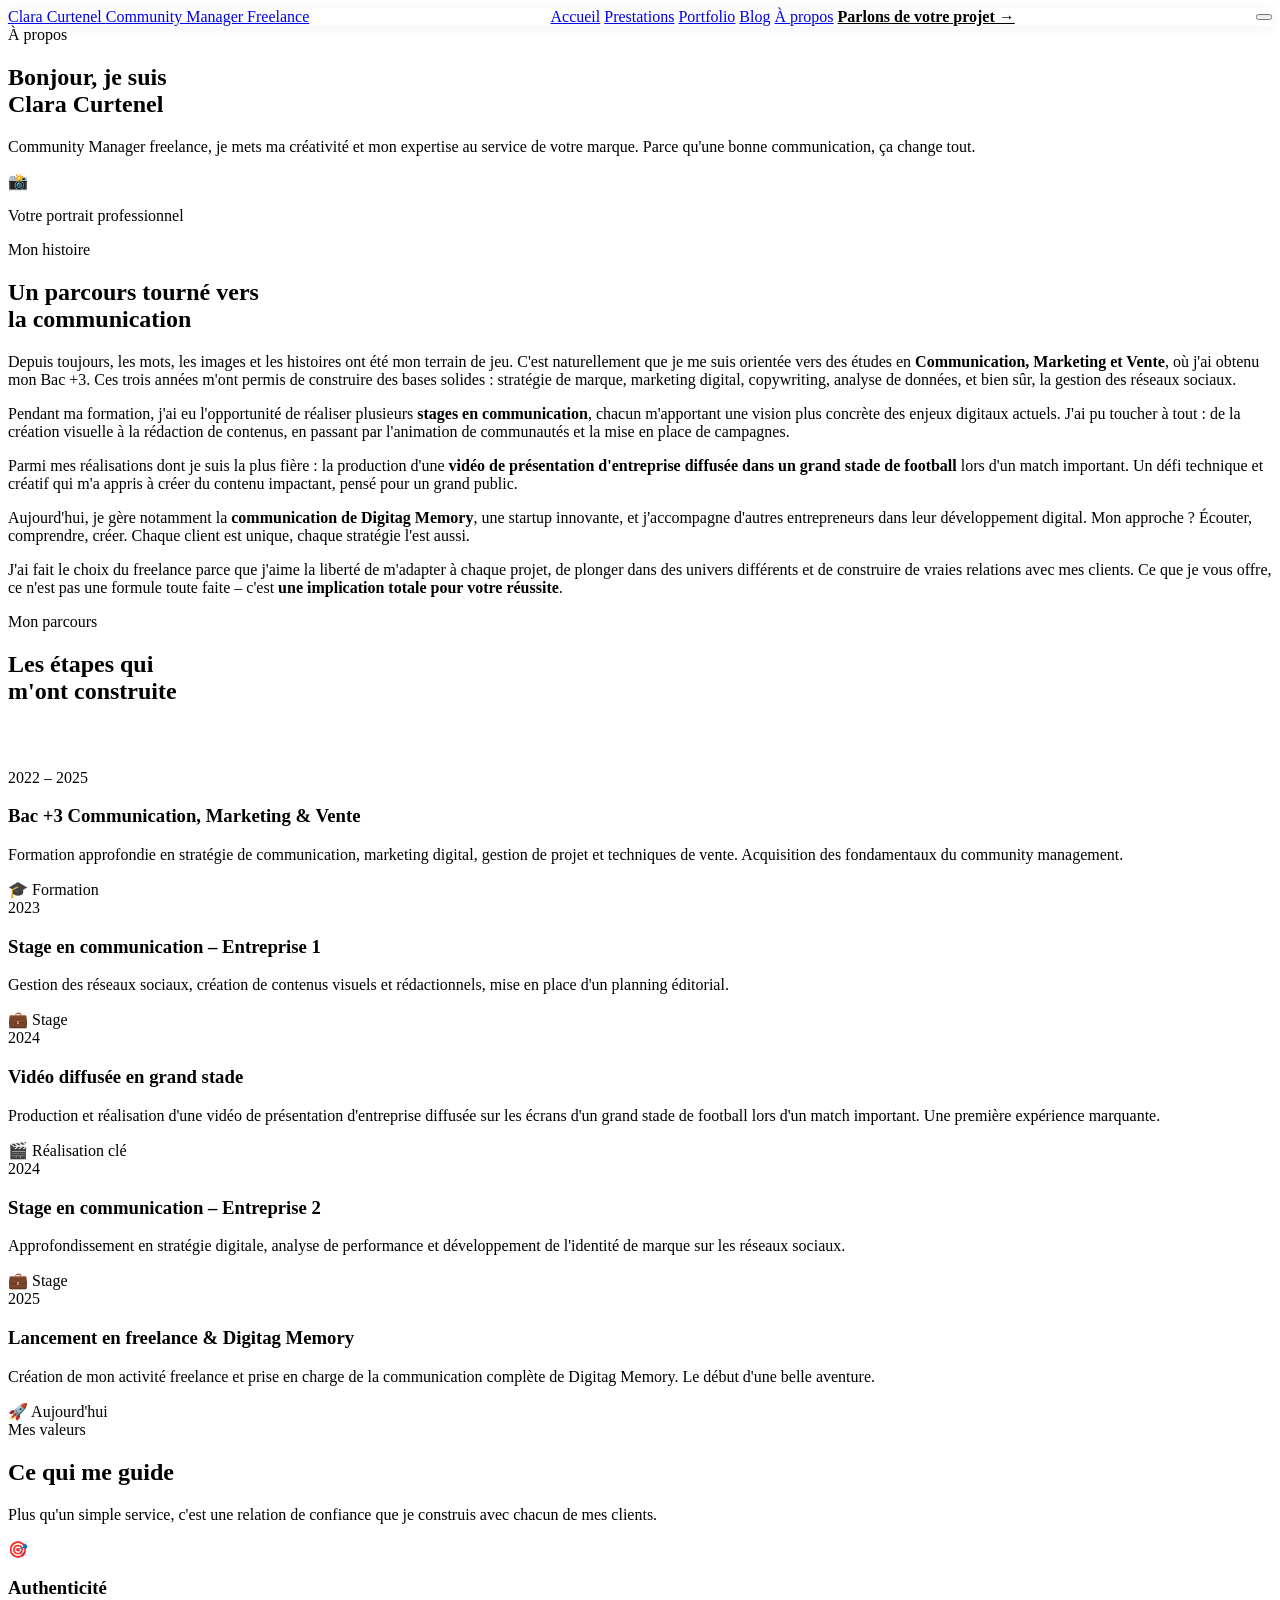
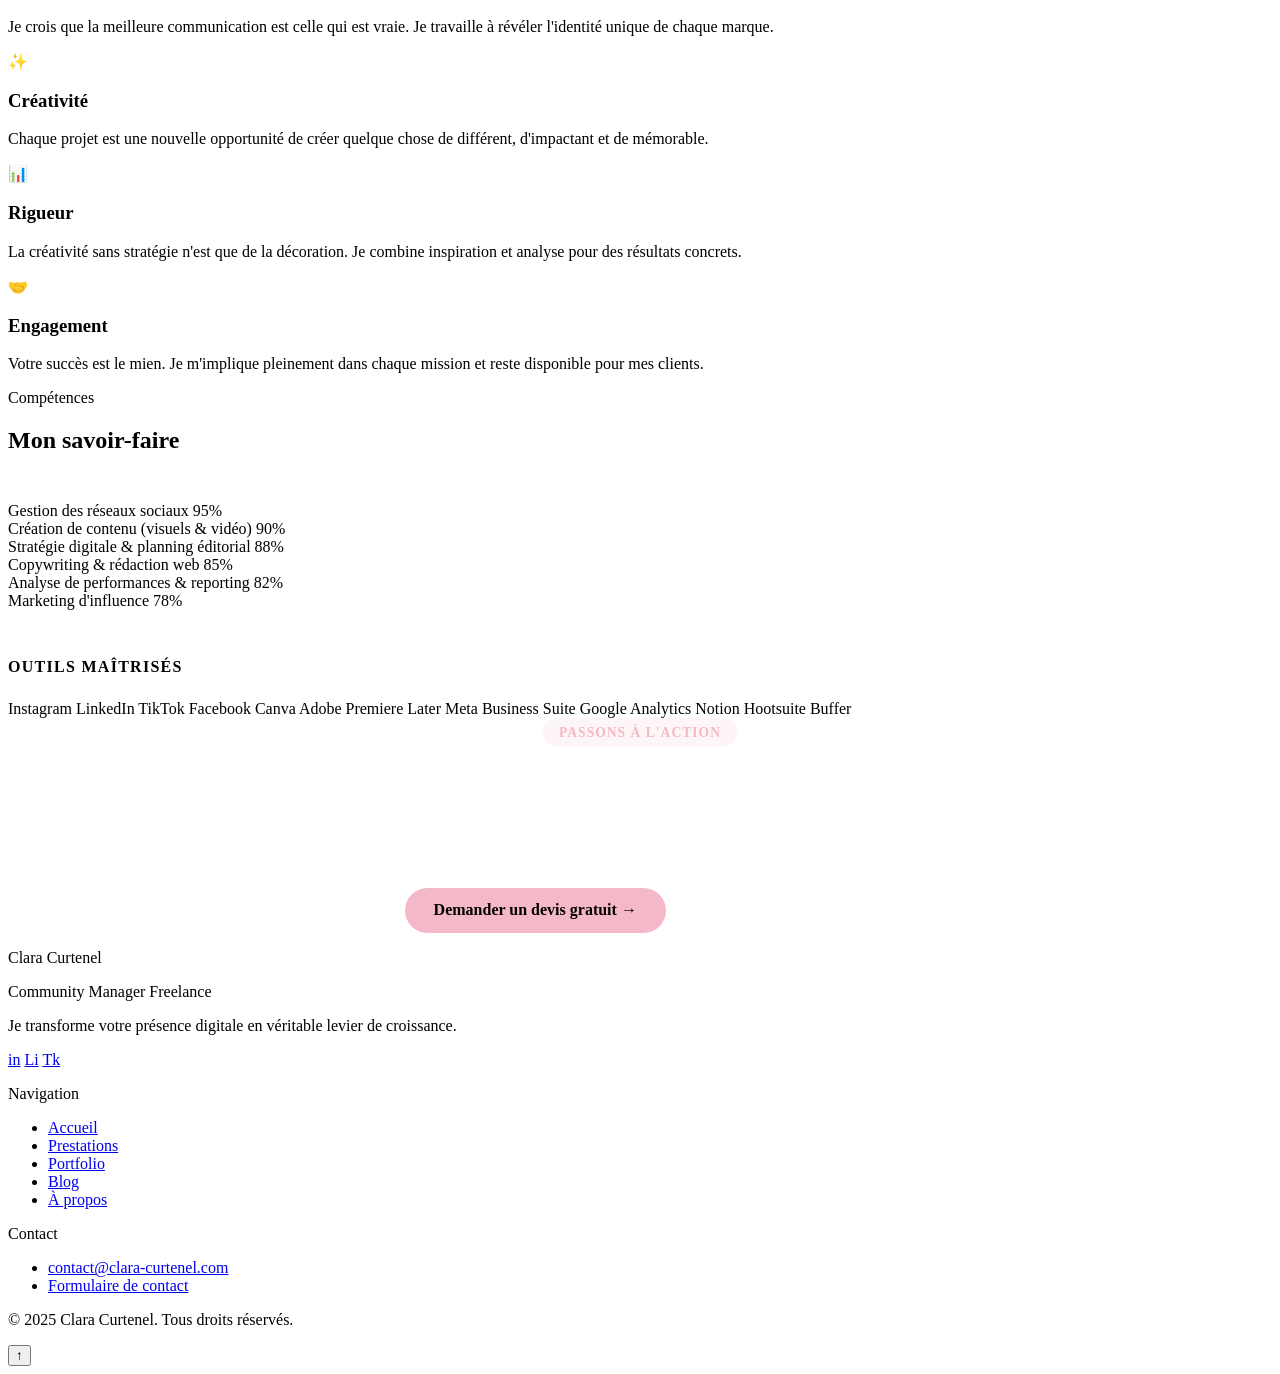
==== a-propos.html @ 1f603e21 "Update a-propos.html" ====
<!DOCTYPE html>
<html lang="fr">
<head>
  <meta charset="UTF-8" />
  <meta name="viewport" content="width=device-width, initial-scale=1.0" />
  <title>À propos – Clara Curtenel, Community Manager Freelance</title>
  <meta name="description" content="Découvrez le parcours de Clara Curtenel, Community Manager freelance diplômée d'un Bac +3 en Communication, Marketing et Vente. Son histoire, ses valeurs et sa vision." />
  <link rel="canonical" href="https://clara-curtenel.com/a-propos.html" />
  <link rel="stylesheet" href="css/style.css" />
  <link rel="stylesheet" href="css/a-propos.css" />
</head>
<body>

<style>
  /* Force le fond de la barre de navigation à être blanc tout le temps */
  .navbar {
    background-color: #ffffff !important;
    /* Petite ombre optionnelle pour bien détacher le menu du reste de la page */
    box-shadow: 0 2px 15px rgba(0, 0, 0, 0.05) !important; 
  }
  
  /* Empêche le chevauchement en espaçant le logo et les liens */
  .navbar-inner {
    display: flex !important;
    justify-content: space-between !important;
    align-items: center !important;
  }
  
  /* Cache le menu mobile sur les écrans d'ordinateur pour éviter les doublons */
  @media (min-width: 992px) {
    .nav-mobile {
      display: none !important;
    }
  }
</style>

<!-- ═══ NAVBAR ═══ -->
<nav class="navbar" aria-label="Navigation principale">
  <div class="navbar-inner">
    <a href="index.html" class="nav-logo">
      <span class="nav-logo-name">Clara Curtenel</span>
      <span class="nav-logo-title">Community Manager Freelance</span>
    </a>
    <div class="nav-links">
     <a href="index.html">Accueil</a>
<a href="prestations.html">Prestations</a>
<a href="portfolio.html">Portfolio</a>
      <a href="blog.html">Blog</a>
      <a href="a-propos.html"class="active">À propos</a>
      <!-- Ajout du style inline pour forcer le texte en noir -->
      <a href="contact.html" class="btn btn-pink nav-cta" style="color: #000000; font-weight: 600;">Parlons de votre projet →</a>
    </div>
    <button class="nav-burger" aria-label="Menu">
      <span></span><span></span><span></span>
    </button>
  </div>
</nav>

<!-- Mobile menu -->
<div class="nav-mobile" role="navigation">
  <a href="index.html">Accueil</a>
  <a href="prestations.html">Prestations</a>
  <a href="portfolio.html">Portfolio</a>
  <a href="blog.html">Blog</a>
  <a href="a-propos.html">À propos</a>
  <!-- Ajout du style inline pour forcer le texte en noir sur mobile aussi -->
  <a href="contact.html" class="btn btn-pink" style="text-align:center; color: #000000; font-weight: 600;">Parlons de votre projet →</a>
</div>

<!-- ═══ HERO ABOUT ═══ -->
<section class="about-hero">
  <div class="container">
    <div class="about-hero-inner">
      <div class="about-hero-text">
        <span class="badge animate-up delay-1">À propos</span>
        <h1 class="animate-up delay-2">
          Bonjour, je suis<br />
          <span class="italic text-pink">Clara Curtenel</span>
        </h1>
        <p class="animate-up delay-3">Community Manager freelance, je mets ma créativité et mon expertise au service de votre marque. Parce qu'une bonne communication, ça change tout.</p>
      </div>
      <div class="about-hero-photo animate-up delay-3">
        <!-- Remplacez par votre photo -->
        <div class="photo-frame">
          <div class="photo-placeholder">
            <span>📸</span>
            <p>Votre portrait professionnel</p>
          </div>
          <!-- <img src="images/clara-portrait.jpg" alt="Clara Curtenel – Community Manager Freelance" /> -->
        </div>
        <div class="photo-decoration"></div>
      </div>
    </div>
  </div>
</section>

<!-- ═══ HISTOIRE ═══ -->
<section class="section-pad about-story">
  <div class="container-narrow">
    <div class="story-block reveal">
      <span class="badge">Mon histoire</span>
      <h2>Un parcours tourné vers<br /><span class="italic text-pink">la communication</span></h2>
      <div class="story-content">
        <p>
          Depuis toujours, les mots, les images et les histoires ont été mon terrain de jeu. C'est naturellement que je me suis orientée vers des études en <strong>Communication, Marketing et Vente</strong>, où j'ai obtenu mon Bac +3. Ces trois années m'ont permis de construire des bases solides : stratégie de marque, marketing digital, copywriting, analyse de données, et bien sûr, la gestion des réseaux sociaux.
        </p>
        <p>
          Pendant ma formation, j'ai eu l'opportunité de réaliser plusieurs <strong>stages en communication</strong>, chacun m'apportant une vision plus concrète des enjeux digitaux actuels. J'ai pu toucher à tout : de la création visuelle à la rédaction de contenus, en passant par l'animation de communautés et la mise en place de campagnes.
        </p>
        <p>
          Parmi mes réalisations dont je suis la plus fière : la production d'une <strong>vidéo de présentation d'entreprise diffusée dans un grand stade de football</strong> lors d'un match important. Un défi technique et créatif qui m'a appris à créer du contenu impactant, pensé pour un grand public.
        </p>
        <p>
          Aujourd'hui, je gère notamment la <strong>communication de Digitag Memory</strong>, une startup innovante, et j'accompagne d'autres entrepreneurs dans leur développement digital. Mon approche ? Écouter, comprendre, créer. Chaque client est unique, chaque stratégie l'est aussi.
        </p>
        <p>
          J'ai fait le choix du freelance parce que j'aime la liberté de m'adapter à chaque projet, de plonger dans des univers différents et de construire de vraies relations avec mes clients. Ce que je vous offre, ce n'est pas une formule toute faite – c'est <strong>une implication totale pour votre réussite</strong>.
        </p>
      </div>
    </div>
  </div>
</section>

<!-- ═══ TIMELINE ═══ -->
<section class="section-pad about-timeline">
  <div class="container-narrow">
    <div class="section-header reveal" style="text-align:left; max-width: 100%; margin-bottom: 4rem;">
      <span class="badge">Mon parcours</span>
      <h2>Les étapes qui<br /><span class="italic text-pink">m'ont construite</span></h2>
    </div>
    <div class="timeline">
      <div class="timeline-item reveal">
        <div class="timeline-dot"></div>
        <div class="timeline-date">2022 – 2025</div>
        <div class="timeline-content">
          <h3>Bac +3 Communication, Marketing & Vente</h3>
          <p>Formation approfondie en stratégie de communication, marketing digital, gestion de projet et techniques de vente. Acquisition des fondamentaux du community management.</p>
          <span class="timeline-tag">🎓 Formation</span>
        </div>
      </div>
      <div class="timeline-item reveal">
        <div class="timeline-dot"></div>
        <div class="timeline-date">2023</div>
        <div class="timeline-content">
          <h3>Stage en communication – Entreprise 1</h3>
          <p>Gestion des réseaux sociaux, création de contenus visuels et rédactionnels, mise en place d'un planning éditorial.</p>
          <span class="timeline-tag">💼 Stage</span>
        </div>
      </div>
      <div class="timeline-item reveal">
        <div class="timeline-dot"></div>
        <div class="timeline-date">2024</div>
        <div class="timeline-content">
          <h3>Vidéo diffusée en grand stade</h3>
          <p>Production et réalisation d'une vidéo de présentation d'entreprise diffusée sur les écrans d'un grand stade de football lors d'un match important. Une première expérience marquante.</p>
          <span class="timeline-tag">🎬 Réalisation clé</span>
        </div>
      </div>
      <div class="timeline-item reveal">
        <div class="timeline-dot"></div>
        <div class="timeline-date">2024</div>
        <div class="timeline-content">
          <h3>Stage en communication – Entreprise 2</h3>
          <p>Approfondissement en stratégie digitale, analyse de performance et développement de l'identité de marque sur les réseaux sociaux.</p>
          <span class="timeline-tag">💼 Stage</span>
        </div>
      </div>
      <div class="timeline-item reveal">
        <div class="timeline-dot"></div>
        <div class="timeline-date">2025</div>
        <div class="timeline-content">
          <h3>Lancement en freelance & Digitag Memory</h3>
          <p>Création de mon activité freelance et prise en charge de la communication complète de Digitag Memory. Le début d'une belle aventure.</p>
          <span class="timeline-tag">🚀 Aujourd'hui</span>
        </div>
      </div>
    </div>
  </div>
</section>

<!-- ═══ VALEURS ═══ -->
<section class="section-pad about-values">
  <div class="container">
    <div class="section-header reveal">
      <span class="badge">Mes valeurs</span>
      <h2>Ce qui me guide</h2>
      <p>Plus qu'un simple service, c'est une relation de confiance que je construis avec chacun de mes clients.</p>
    </div>
    <div class="values-grid">
      <div class="value-card reveal">
        <div class="value-icon">🎯</div>
        <h3>Authenticité</h3>
        <p>Je crois que la meilleure communication est celle qui est vraie. Je travaille à révéler l'identité unique de chaque marque.</p>
      </div>
      <div class="value-card reveal delay-1">
        <div class="value-icon">✨</div>
        <h3>Créativité</h3>
        <p>Chaque projet est une nouvelle opportunité de créer quelque chose de différent, d'impactant et de mémorable.</p>
      </div>
      <div class="value-card reveal delay-2">
        <div class="value-icon">📊</div>
        <h3>Rigueur</h3>
        <p>La créativité sans stratégie n'est que de la décoration. Je combine inspiration et analyse pour des résultats concrets.</p>
      </div>
      <div class="value-card reveal delay-3">
        <div class="value-icon">🤝</div>
        <h3>Engagement</h3>
        <p>Votre succès est le mien. Je m'implique pleinement dans chaque mission et reste disponible pour mes clients.</p>
      </div>
    </div>
  </div>
</section>

<!-- ═══ COMPÉTENCES ═══ -->
<section class="section-pad about-skills">
  <div class="container-narrow">
    <div class="section-header reveal" style="text-align:left; max-width:100%; margin-bottom: 3rem;">
      <span class="badge">Compétences</span>
      <h2>Mon savoir-faire</h2>
    </div>
    <div class="skills-list reveal">
      <div class="skill-item">
        <div class="skill-header">
          <span>Gestion des réseaux sociaux</span>
          <span>95%</span>
        </div>
        <div class="skill-bar"><div class="skill-fill" data-width="95"></div></div>
      </div>
      <div class="skill-item">
        <div class="skill-header">
          <span>Création de contenu (visuels & vidéo)</span>
          <span>90%</span>
        </div>
        <div class="skill-bar"><div class="skill-fill" data-width="90"></div></div>
      </div>
      <div class="skill-item">
        <div class="skill-header">
          <span>Stratégie digitale & planning éditorial</span>
          <span>88%</span>
        </div>
        <div class="skill-bar"><div class="skill-fill" data-width="88"></div></div>
      </div>
      <div class="skill-item">
        <div class="skill-header">
          <span>Copywriting & rédaction web</span>
          <span>85%</span>
        </div>
        <div class="skill-bar"><div class="skill-fill" data-width="85"></div></div>
      </div>
      <div class="skill-item">
        <div class="skill-header">
          <span>Analyse de performances & reporting</span>
          <span>82%</span>
        </div>
        <div class="skill-bar"><div class="skill-fill" data-width="82"></div></div>
      </div>
      <div class="skill-item">
        <div class="skill-header">
          <span>Marketing d'influence</span>
          <span>78%</span>
        </div>
        <div class="skill-bar"><div class="skill-fill" data-width="78"></div></div>
      </div>
    </div>
    <div class="tools-section reveal" style="margin-top: 3rem;">
      <h3 style="font-size: 1rem; font-weight: 600; color: var(--navy); margin-bottom: 1.5rem; letter-spacing: 0.08em; text-transform: uppercase;">Outils maîtrisés</h3>
      <div class="tools-grid">
        <span class="tool-tag">Instagram</span>
        <span class="tool-tag">LinkedIn</span>
        <span class="tool-tag">TikTok</span>
        <span class="tool-tag">Facebook</span>
        <span class="tool-tag">Canva</span>
        <span class="tool-tag">Adobe Premiere</span>
        <span class="tool-tag">Later</span>
        <span class="tool-tag">Meta Business Suite</span>
        <span class="tool-tag">Google Analytics</span>
        <span class="tool-tag">Notion</span>
        <span class="tool-tag">Hootsuite</span>
        <span class="tool-tag">Buffer</span>
      </div>
    </div>
  </div>
</section>

<!-- ═══ CTA FINAL ═══ -->
<style>
  /* On force le texte de la boîte en blanc */
  .cta-box h2 {
    color: #ffffff !important;
  }
  .cta-box p {
    color: rgba(255, 255, 255, 0.8) !important;
  }
  
  /* Style pour le badge (rose clair lumineux) */
  .badge-light-pink {
    display: inline-block;
    background-color: rgba(244, 184, 200, 0.15);
    color: #f4b8c8;
    padding: 0.4rem 1rem;
    border-radius: 2rem;
    font-size: 0.85rem;
    font-weight: 600;
    text-transform: uppercase;
    letter-spacing: 1px;
    margin-bottom: 1.5rem;
  }
  
  /* Style pour le bouton principal (fond rose, texte noir) */
  .btn-primary-light {
    background-color: #f4b8c8 !important;
    color: #000000 !important;
    font-weight: 600;
    padding: 0.8rem 1.8rem;
    border-radius: 2rem;
    text-decoration: none;
    display: inline-block;
    transition: opacity 0.3s ease;
  }
  .btn-primary-light:hover {
    opacity: 0.8;
  }
  
  /* Style pour le bouton secondaire (contour blanc, texte blanc) */
  .btn-outline-light {
    background-color: transparent !important;
    color: #ffffff !important;
    border: 1px solid rgba(255, 255, 255, 0.5) !important;
    font-weight: 500;
    padding: 0.8rem 1.8rem;
    border-radius: 2rem;
    text-decoration: none;
    display: inline-block;
    transition: all 0.3s ease;
  }
  .btn-outline-light:hover {
    border-color: #ffffff !important;
    background-color: rgba(255, 255, 255, 0.1) !important;
  }
  
  .cta-actions {
    display: flex;
    justify-content: center;
    gap: 1rem;
    margin-top: 2rem;
    flex-wrap: wrap;
  }
</style>

<section class="cta-section reveal">
  <div class="container">
    <div class="cta-box" style="text-align: center;">
      <span class="badge-light-pink">Passons à l'action</span>
      <h2>Prête à booster votre présence ?</h2>
      <p style="max-width: 600px; margin: 0 auto;">Dites-moi ce dont vous avez besoin, je vous prépare une proposition sous 48h.</p>
      <div class="cta-actions">
        <a href="contact.html" class="btn-primary-light">Demander un devis gratuit →</a>
        <a href="portfolio.html" class="btn-outline-light">Voir mes réalisations</a>
      </div>
    </div>
  </div>
</section>

<footer class="footer">
  <div class="container">
    <div class="footer-grid">
      <div>
        <p class="footer-brand-name">Clara Curtenel</p>
        <p class="footer-brand-tagline">Community Manager Freelance</p>
        <p class="footer-desc">Je transforme votre présence digitale en véritable levier de croissance.</p>
        <div class="footer-socials">
          <a href="#" class="social-icon" aria-label="Instagram">in</a>
          <a href="#" class="social-icon" aria-label="LinkedIn">Li</a>
          <a href="#" class="social-icon" aria-label="TikTok">Tk</a>
        </div>
      </div>
      <div>
        <p class="footer-heading">Navigation</p>
        <ul class="footer-links">
          <li><a href="index.html">Accueil</a></li>
          <li><a href="prestations.html">Prestations</a></li>
          <li><a href="portfolio.html">Portfolio</a></li>
          <li><a href="blog.html">Blog</a></li>
          <li><a href="a-propos.html">À propos</a></li>
        </ul>
      </div>
      <div>
        <p class="footer-heading">Contact</p>
        <ul class="footer-links">
          <li><a href="mailto:contact@clara-curtenel.com">contact@clara-curtenel.com</a></li>
          <li><a href="contact.html">Formulaire de contact</a></li>
        </ul>
      </div>
    </div>
    <div class="footer-bottom">
      <p>© 2025 Clara Curtenel. Tous droits réservés.</p>
    </div>
  </div>
</footer>

<button class="scroll-top" aria-label="Remonter en haut">↑</button>
<script src="js/main.js"></script>
<script>
  // Skill bars animation
  const skillFills = document.querySelectorAll('.skill-fill');
  const skillObserver = new IntersectionObserver((entries) => {
    entries.forEach(entry => {
      if (entry.isIntersecting) {
        const el = entry.target;
        el.style.width = el.dataset.width + '%';
        skillObserver.unobserve(el);
      }
    });
  }, { threshold: 0.3 });
  skillFills.forEach(el => skillObserver.observe(el));
</script>
</body>
</html>
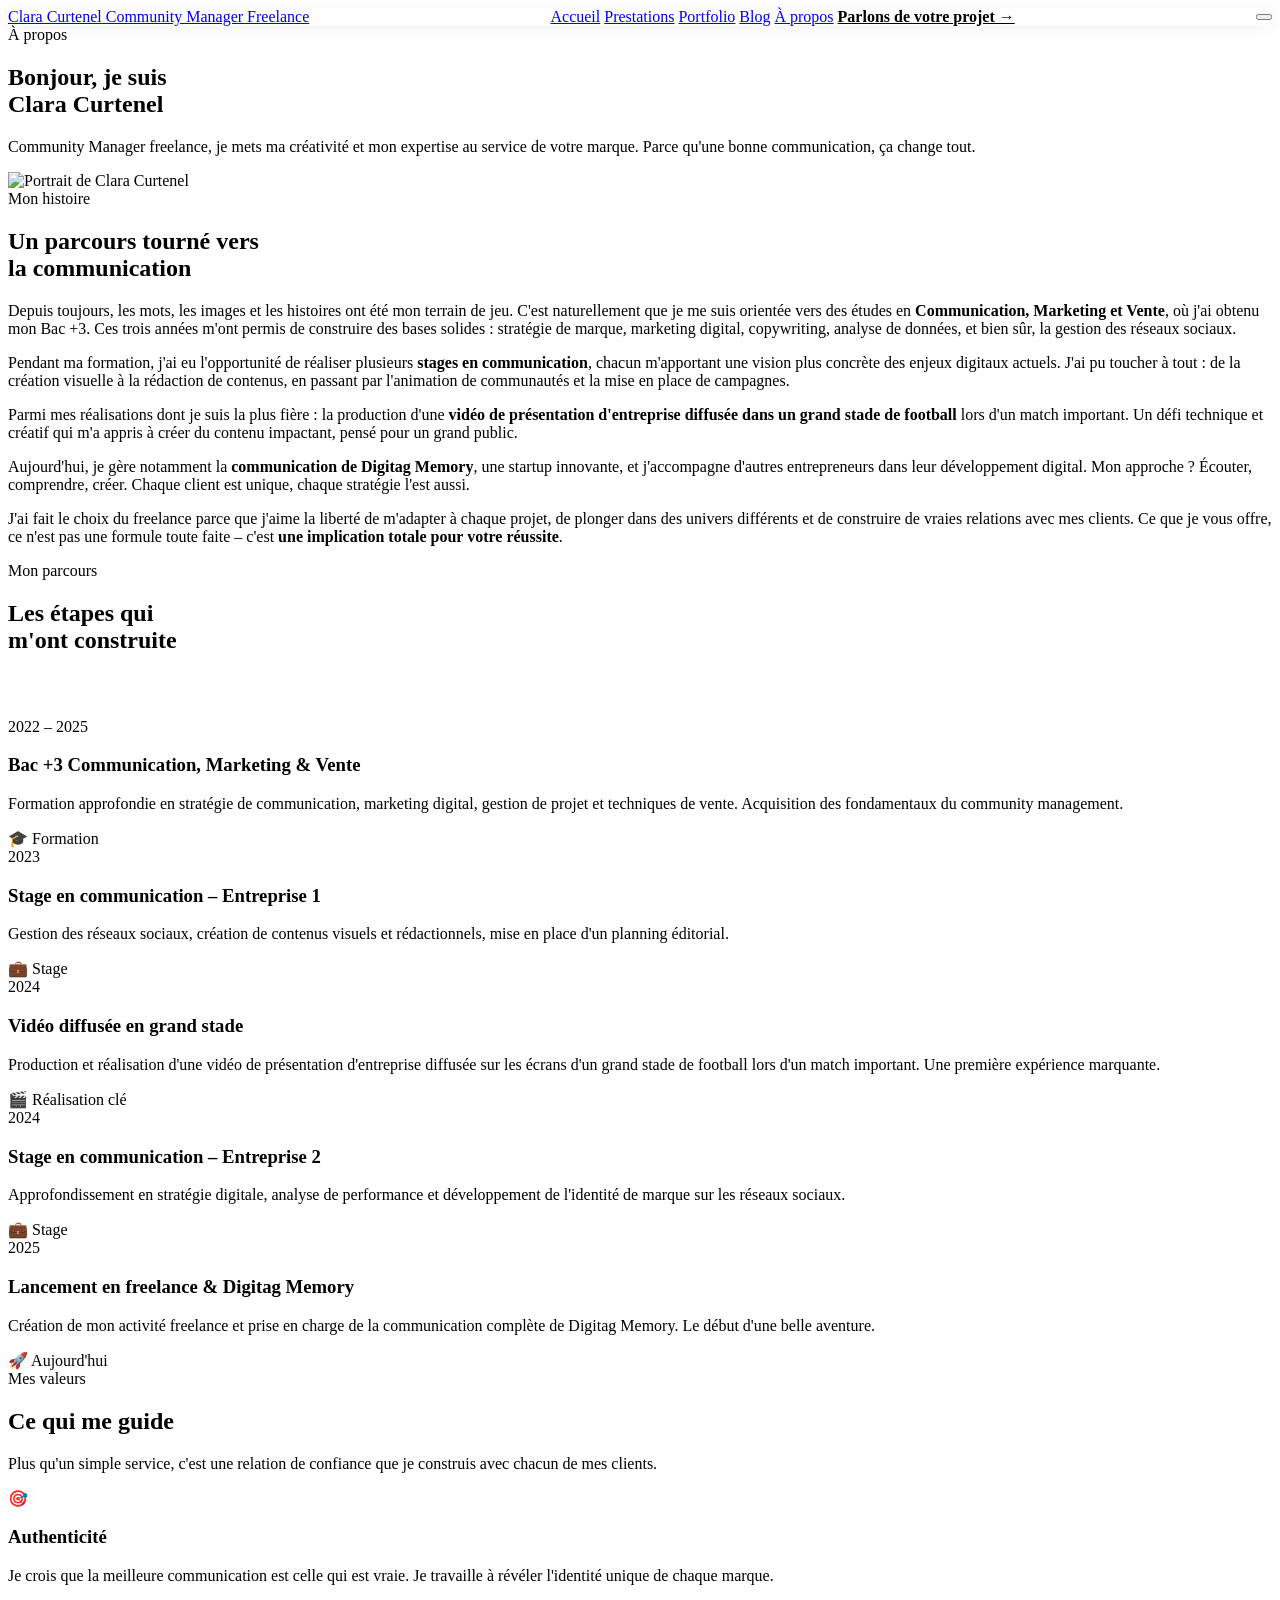
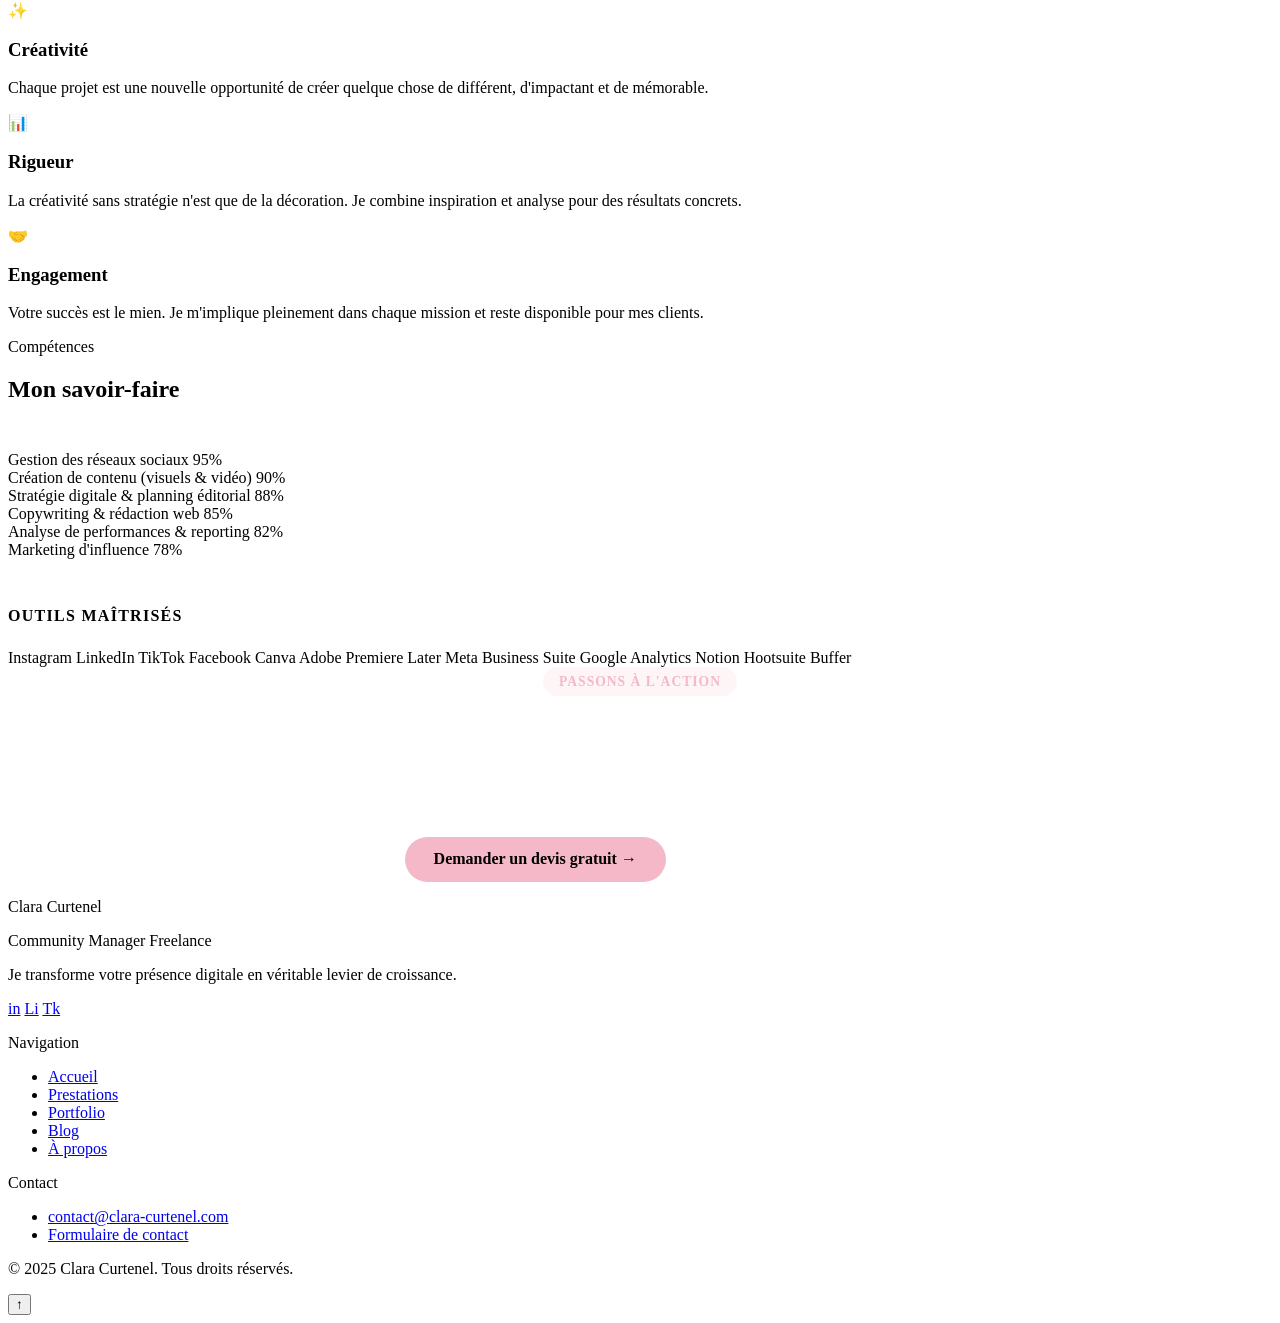
==== commit 38f09373: "Update a-propos.html" ====
--- a/a-propos.html
+++ b/a-propos.html
@@ -80,13 +80,8 @@
         <p class="animate-up delay-3">Community Manager freelance, je mets ma créativité et mon expertise au service de votre marque. Parce qu'une bonne communication, ça change tout.</p>
       </div>
       <div class="about-hero-photo animate-up delay-3">
-        <!-- Remplacez par votre photo -->
         <div class="photo-frame">
-          <div class="photo-placeholder">
-            <span>📸</span>
-            <p>Votre portrait professionnel</p>
-          </div>
-          <!-- <img src="images/clara-portrait.jpg" alt="Clara Curtenel – Community Manager Freelance" /> -->
+          <img src="images/clara-portrait.jpg" alt="Portrait de Clara Curtenel" style="width: 100%; height: 100%; object-fit: cover;" />
         </div>
         <div class="photo-decoration"></div>
       </div>
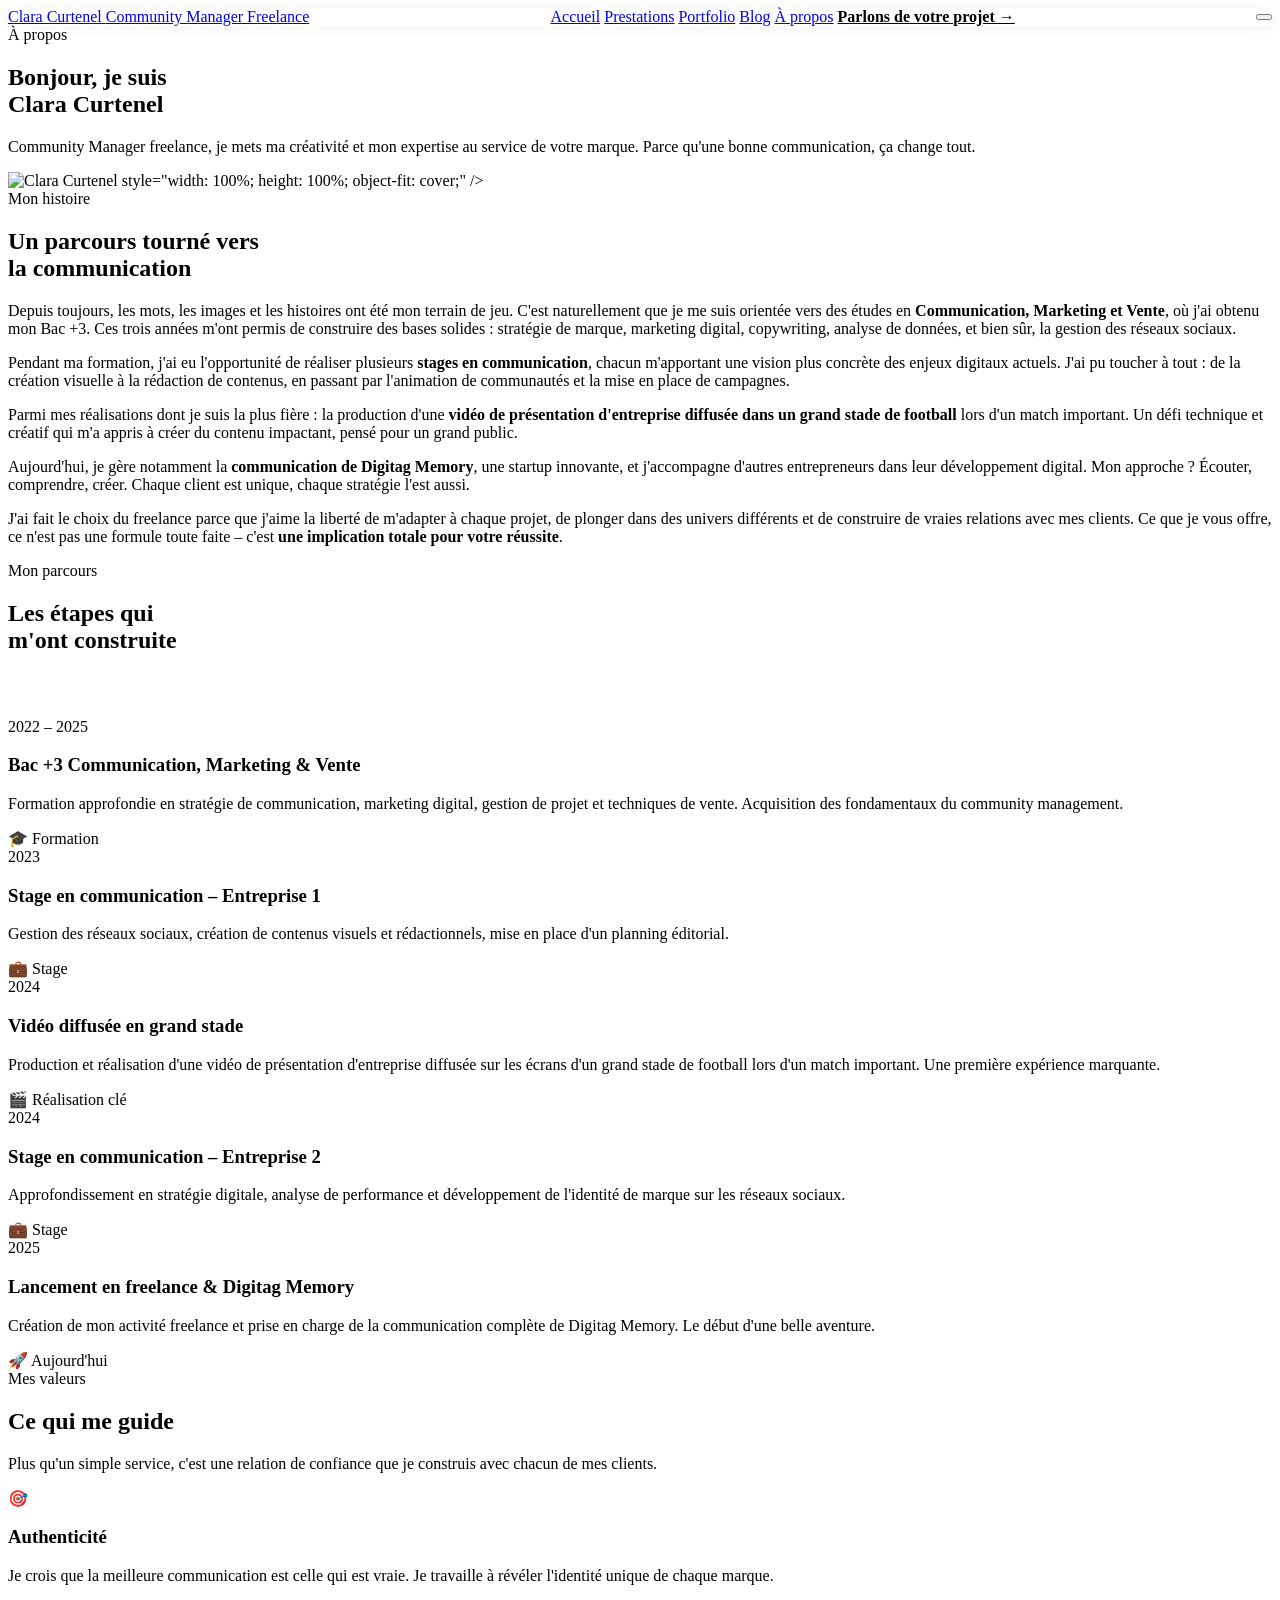
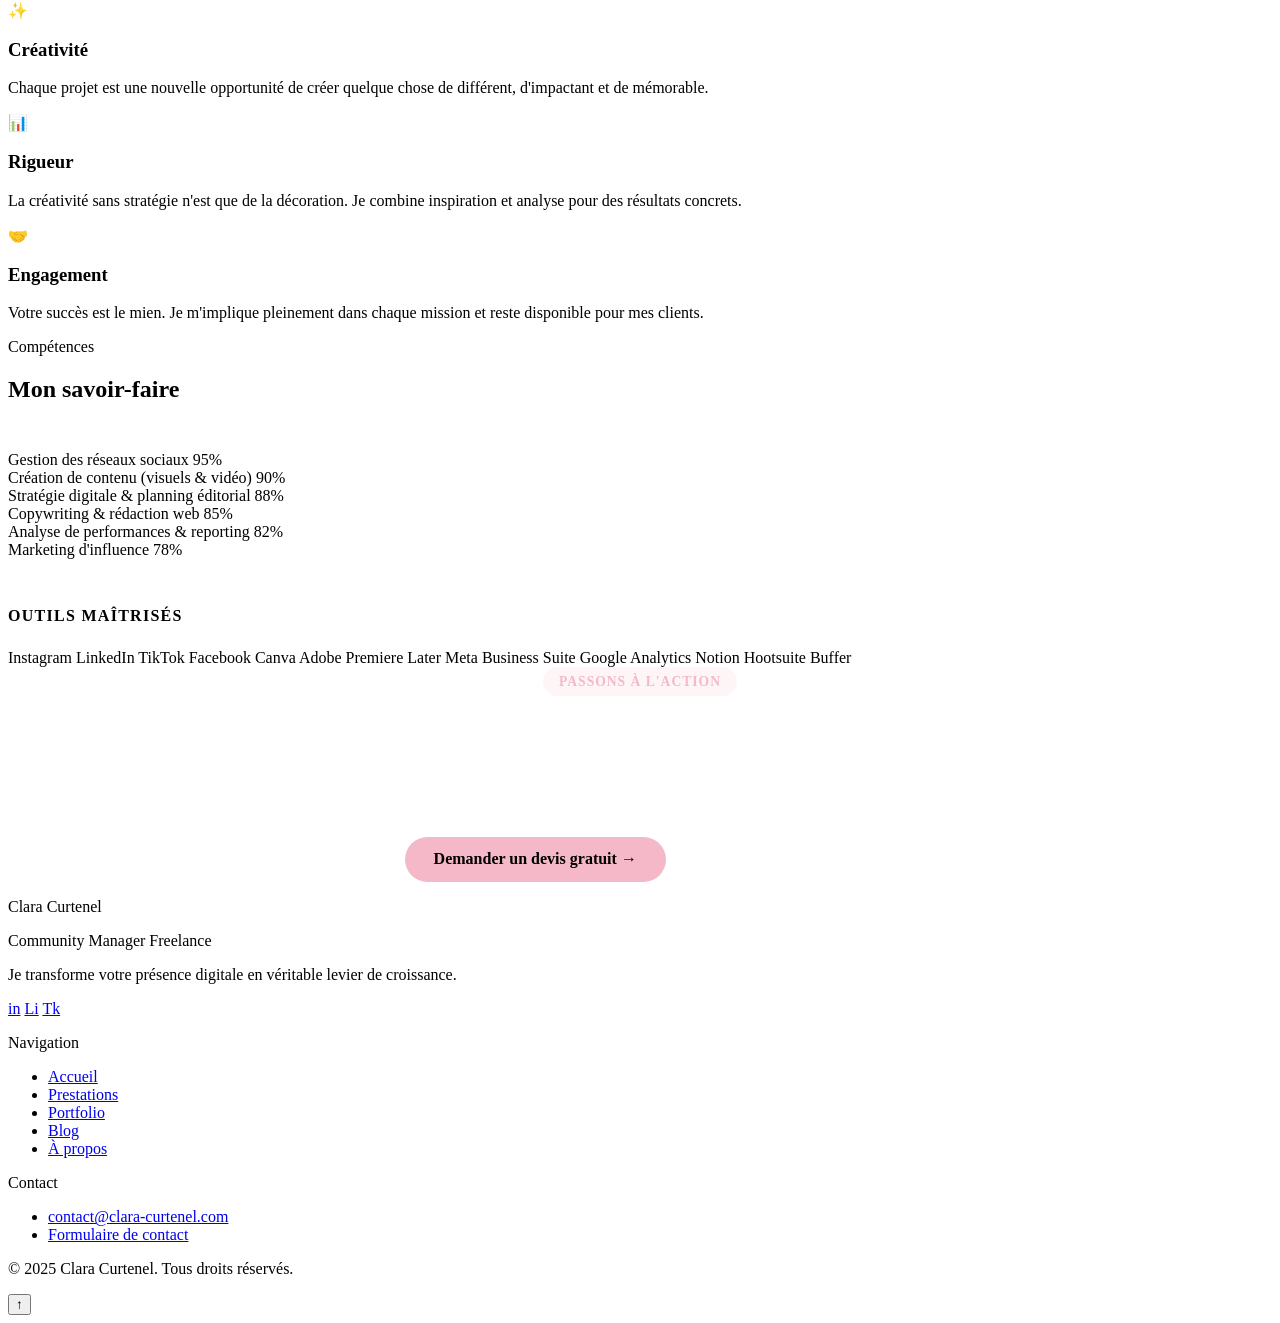
==== commit 203a505f: "Update a-propos.html" ====
--- a/a-propos.html
+++ b/a-propos.html
@@ -81,7 +81,7 @@
       </div>
       <div class="about-hero-photo animate-up delay-3">
         <div class="photo-frame">
-          <img src="images/clara-portrait.jpg" alt="Portrait de Clara Curtenel" style="width: 100%; height: 100%; object-fit: cover;" />
+          <img src="images/clara-portrait.png" alt="Clara Curtenel"> style="width: 100%; height: 100%; object-fit: cover;" />
         </div>
         <div class="photo-decoration"></div>
       </div>
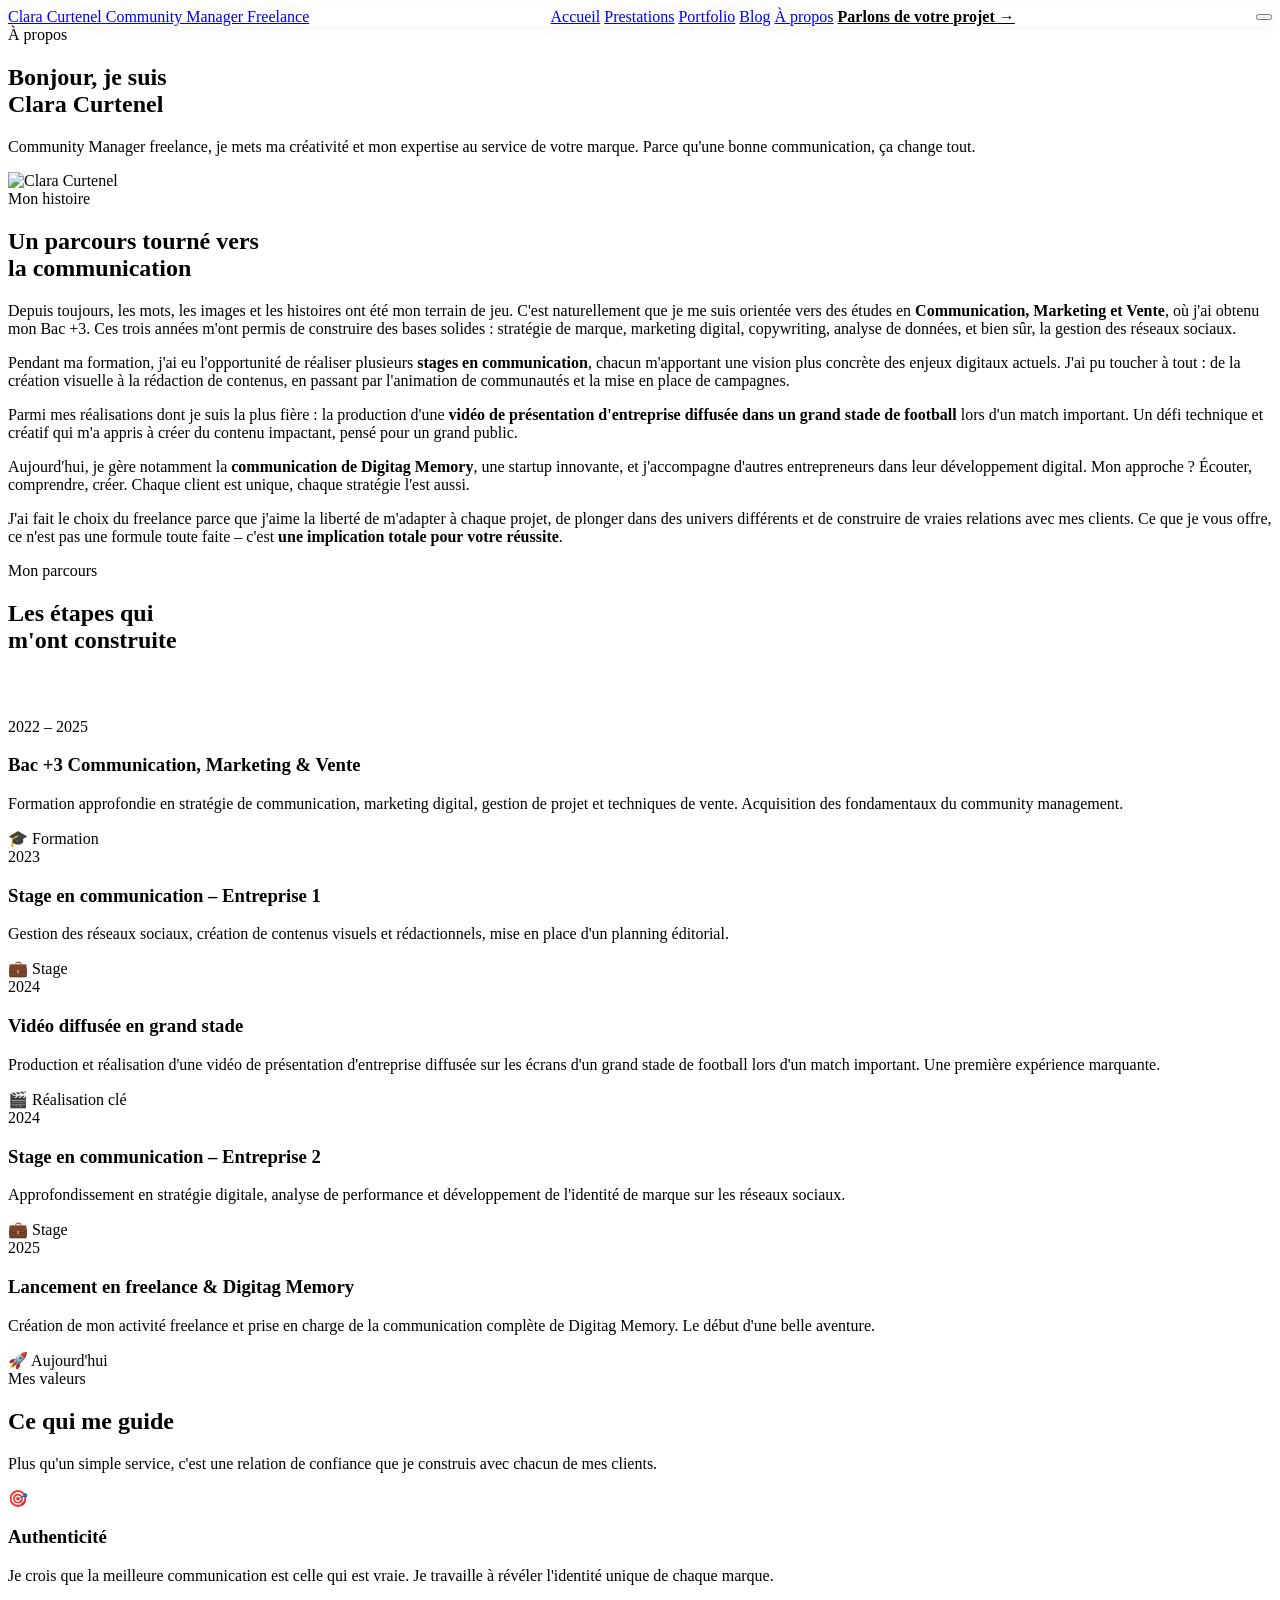
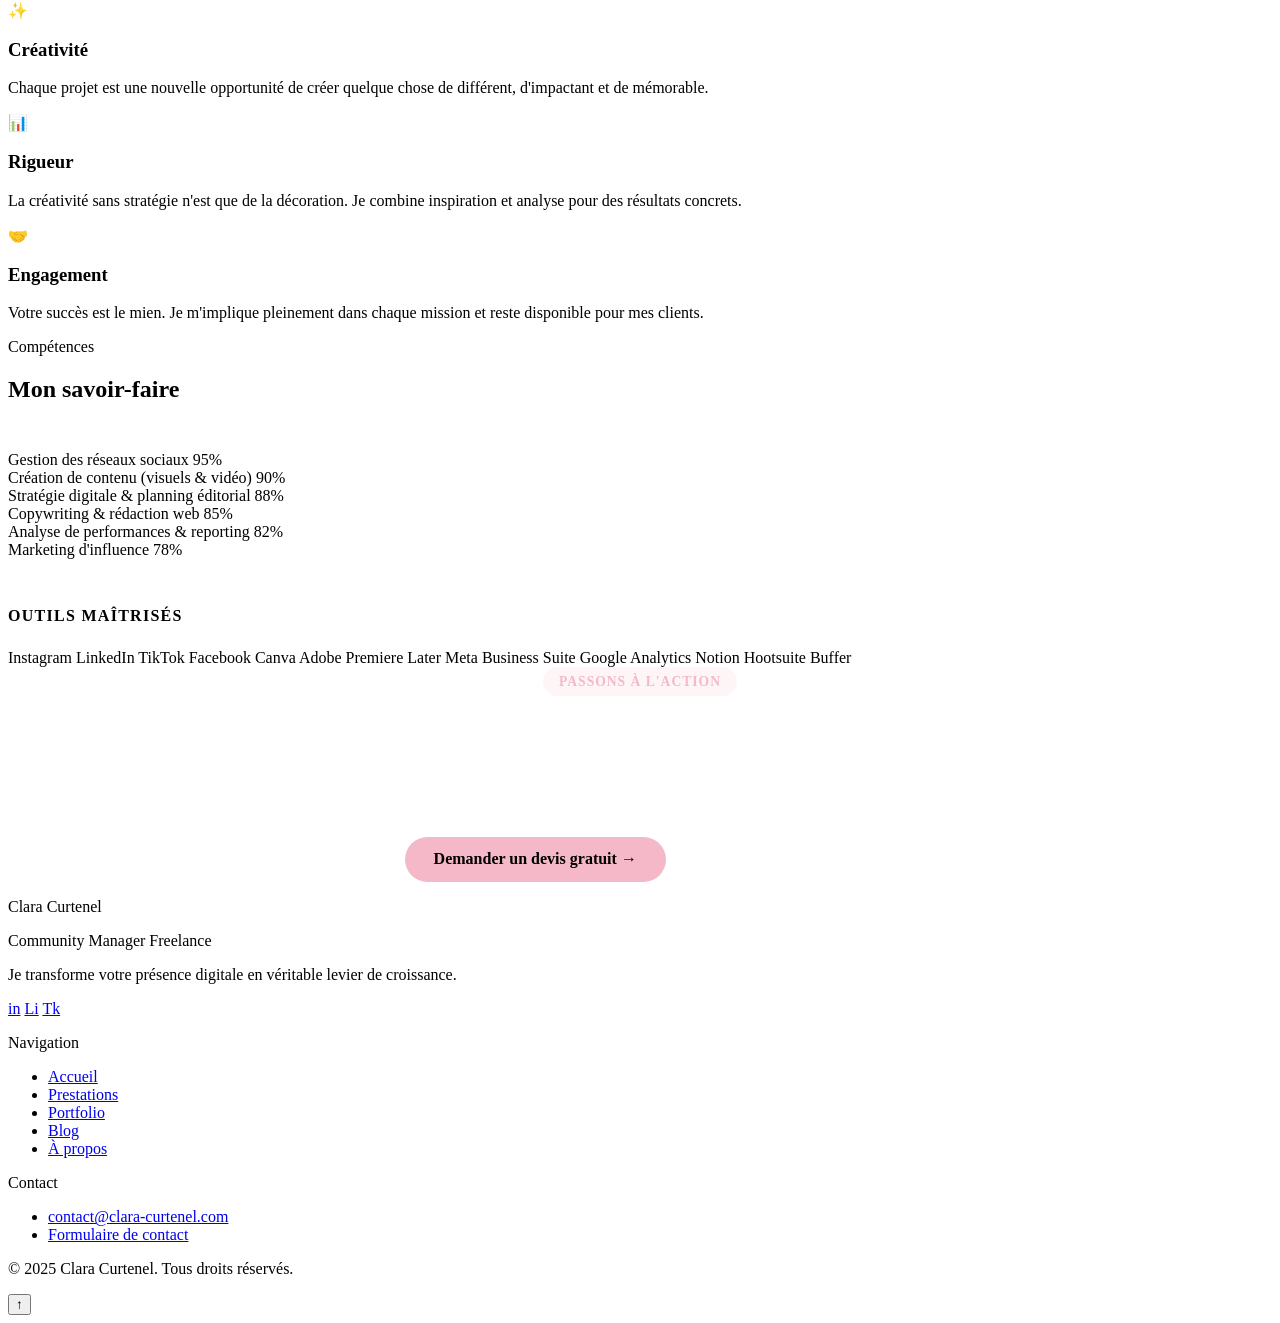
==== commit 93e02487: "Update a-propos.html" ====
--- a/a-propos.html
+++ b/a-propos.html
@@ -81,7 +81,7 @@
       </div>
       <div class="about-hero-photo animate-up delay-3">
         <div class="photo-frame">
-          <img src="images/clara-portrait.png" alt="Clara Curtenel"> style="width: 100%; height: 100%; object-fit: cover;" />
+          <img src="images/clara-portrait.png" alt="Clara Curtenel" style="width: 100%; height: 100%; object-fit: cover;" />
         </div>
         <div class="photo-decoration"></div>
       </div>
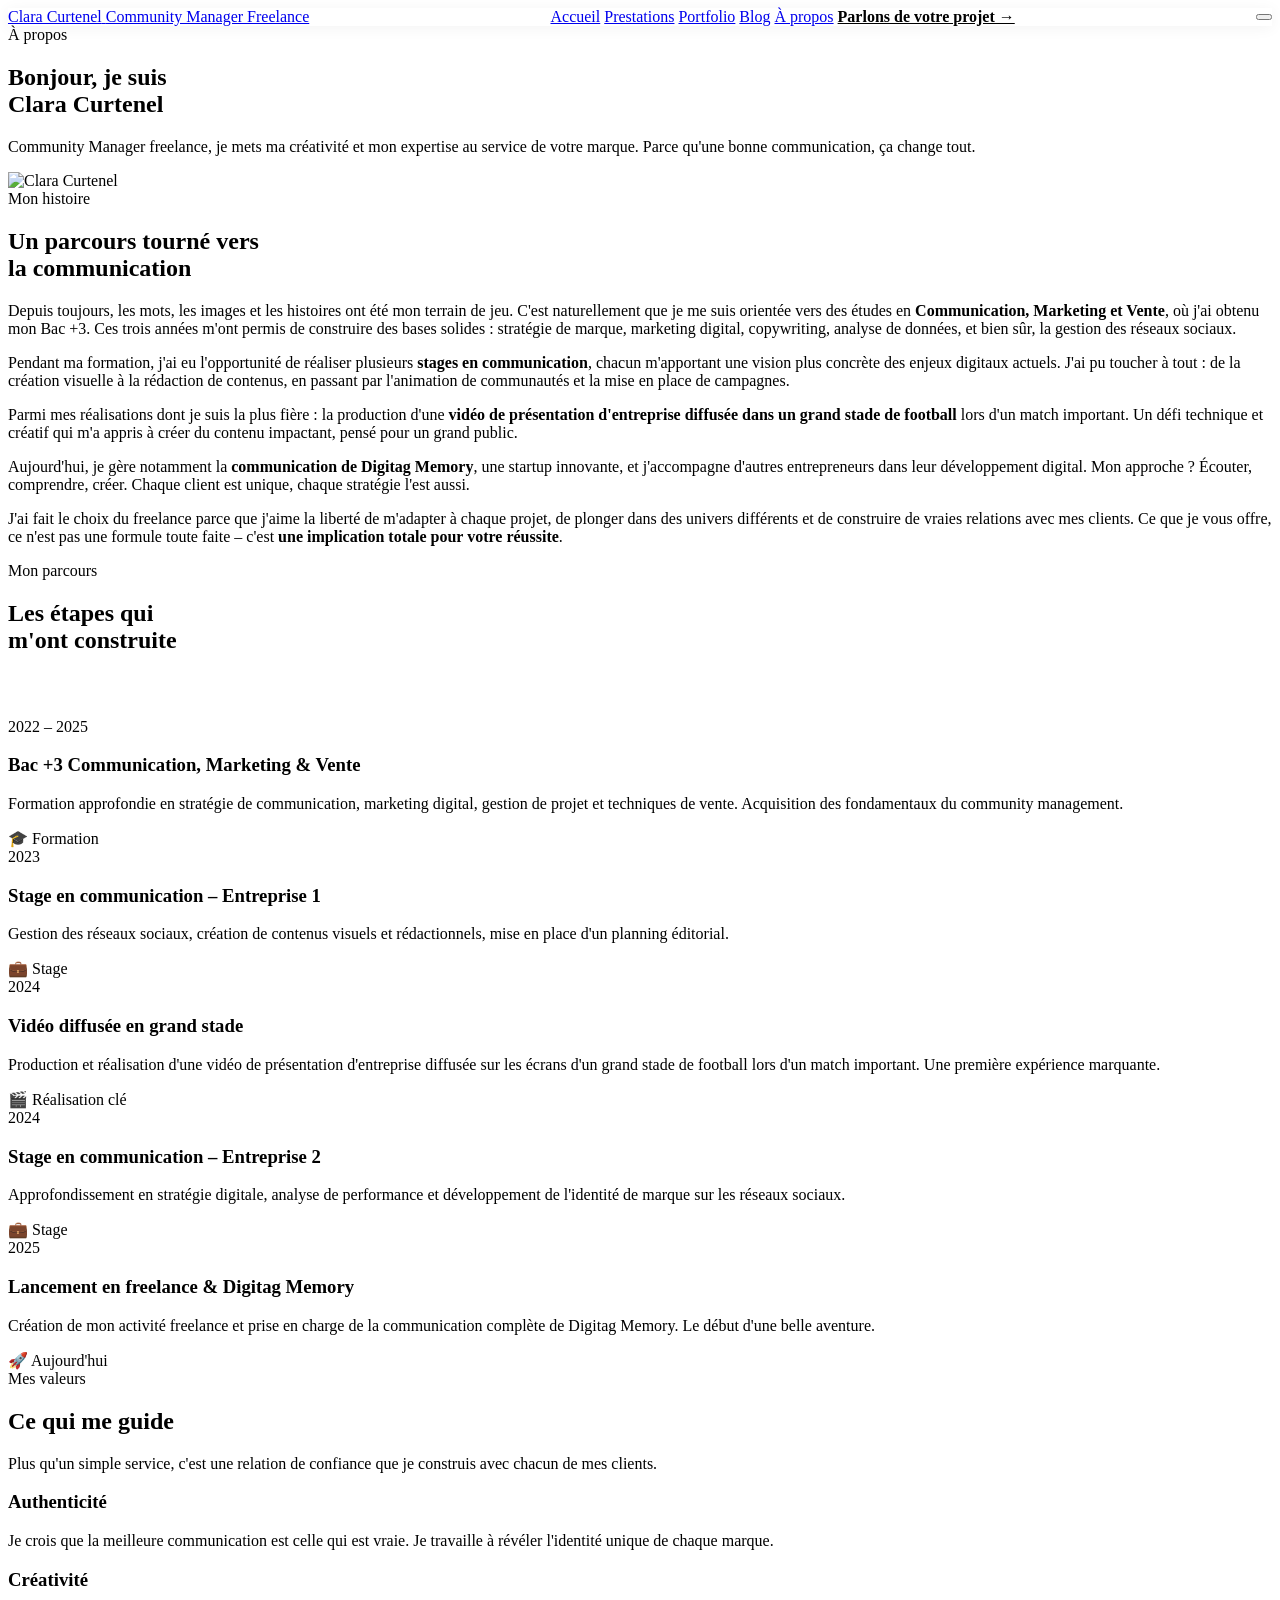
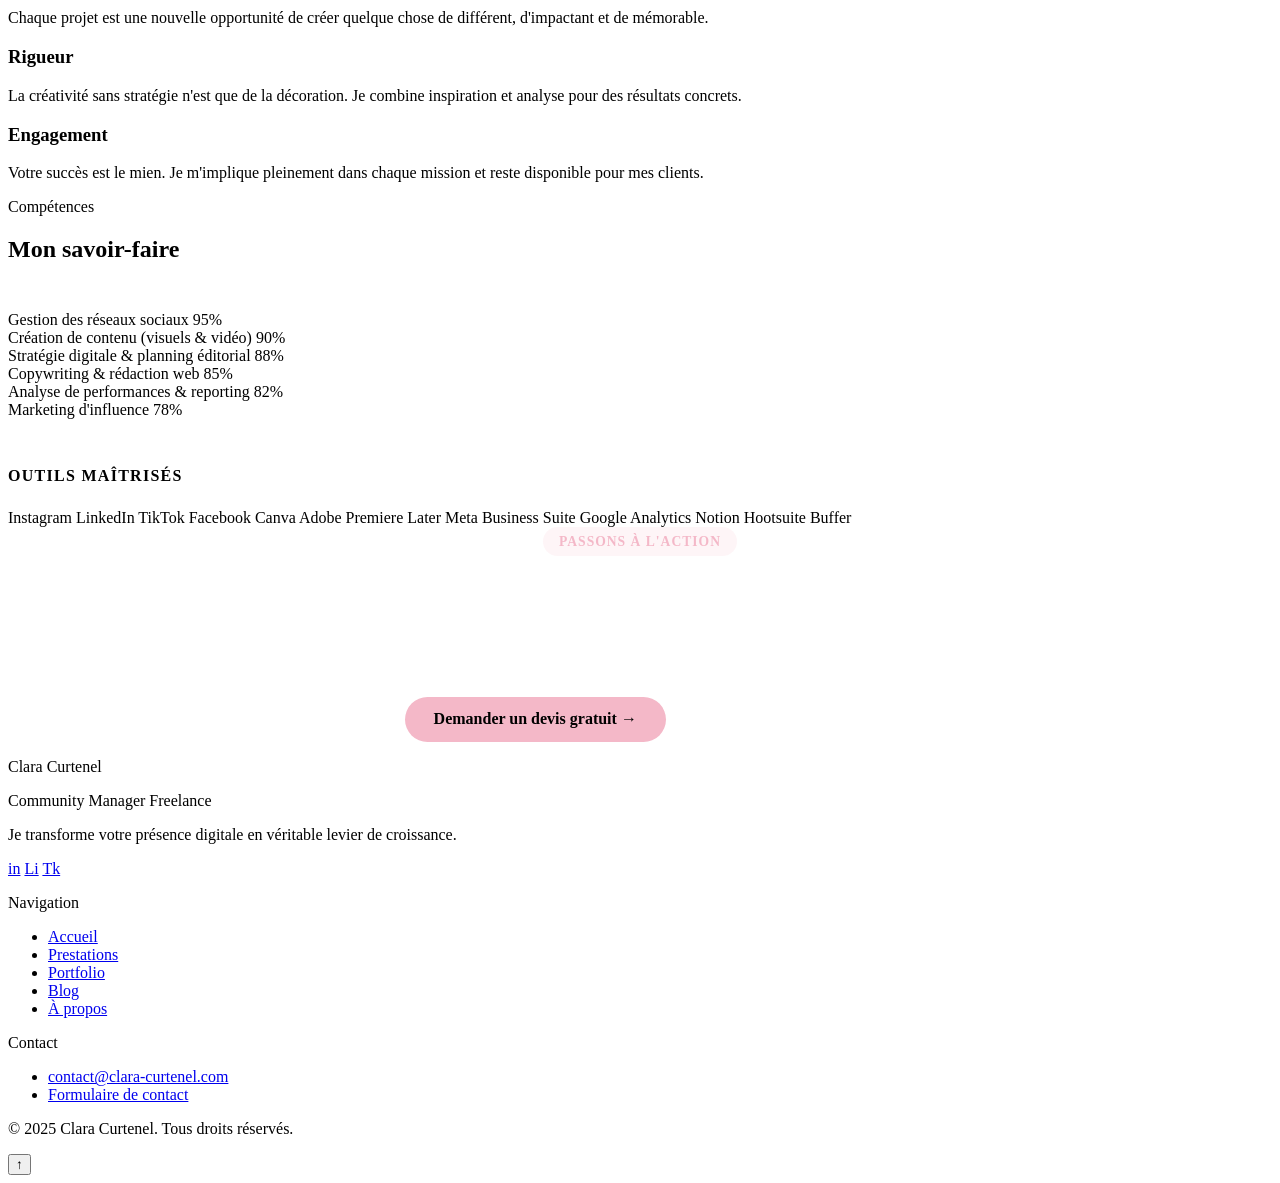
==== commit 50c4325e: "Update a-propos.html" ====
--- a/a-propos.html
+++ b/a-propos.html
@@ -183,22 +183,22 @@
     </div>
     <div class="values-grid">
       <div class="value-card reveal">
-        <div class="value-icon">🎯</div>
+        <!-- Icône supprimée -->
         <h3>Authenticité</h3>
         <p>Je crois que la meilleure communication est celle qui est vraie. Je travaille à révéler l'identité unique de chaque marque.</p>
       </div>
       <div class="value-card reveal delay-1">
-        <div class="value-icon">✨</div>
+        <!-- Icône supprimée -->
         <h3>Créativité</h3>
         <p>Chaque projet est une nouvelle opportunité de créer quelque chose de différent, d'impactant et de mémorable.</p>
       </div>
       <div class="value-card reveal delay-2">
-        <div class="value-icon">📊</div>
+        <!-- Icône supprimée -->
         <h3>Rigueur</h3>
         <p>La créativité sans stratégie n'est que de la décoration. Je combine inspiration et analyse pour des résultats concrets.</p>
       </div>
       <div class="value-card reveal delay-3">
-        <div class="value-icon">🤝</div>
+        <!-- Icône supprimée -->
         <h3>Engagement</h3>
         <p>Votre succès est le mien. Je m'implique pleinement dans chaque mission et reste disponible pour mes clients.</p>
       </div>
